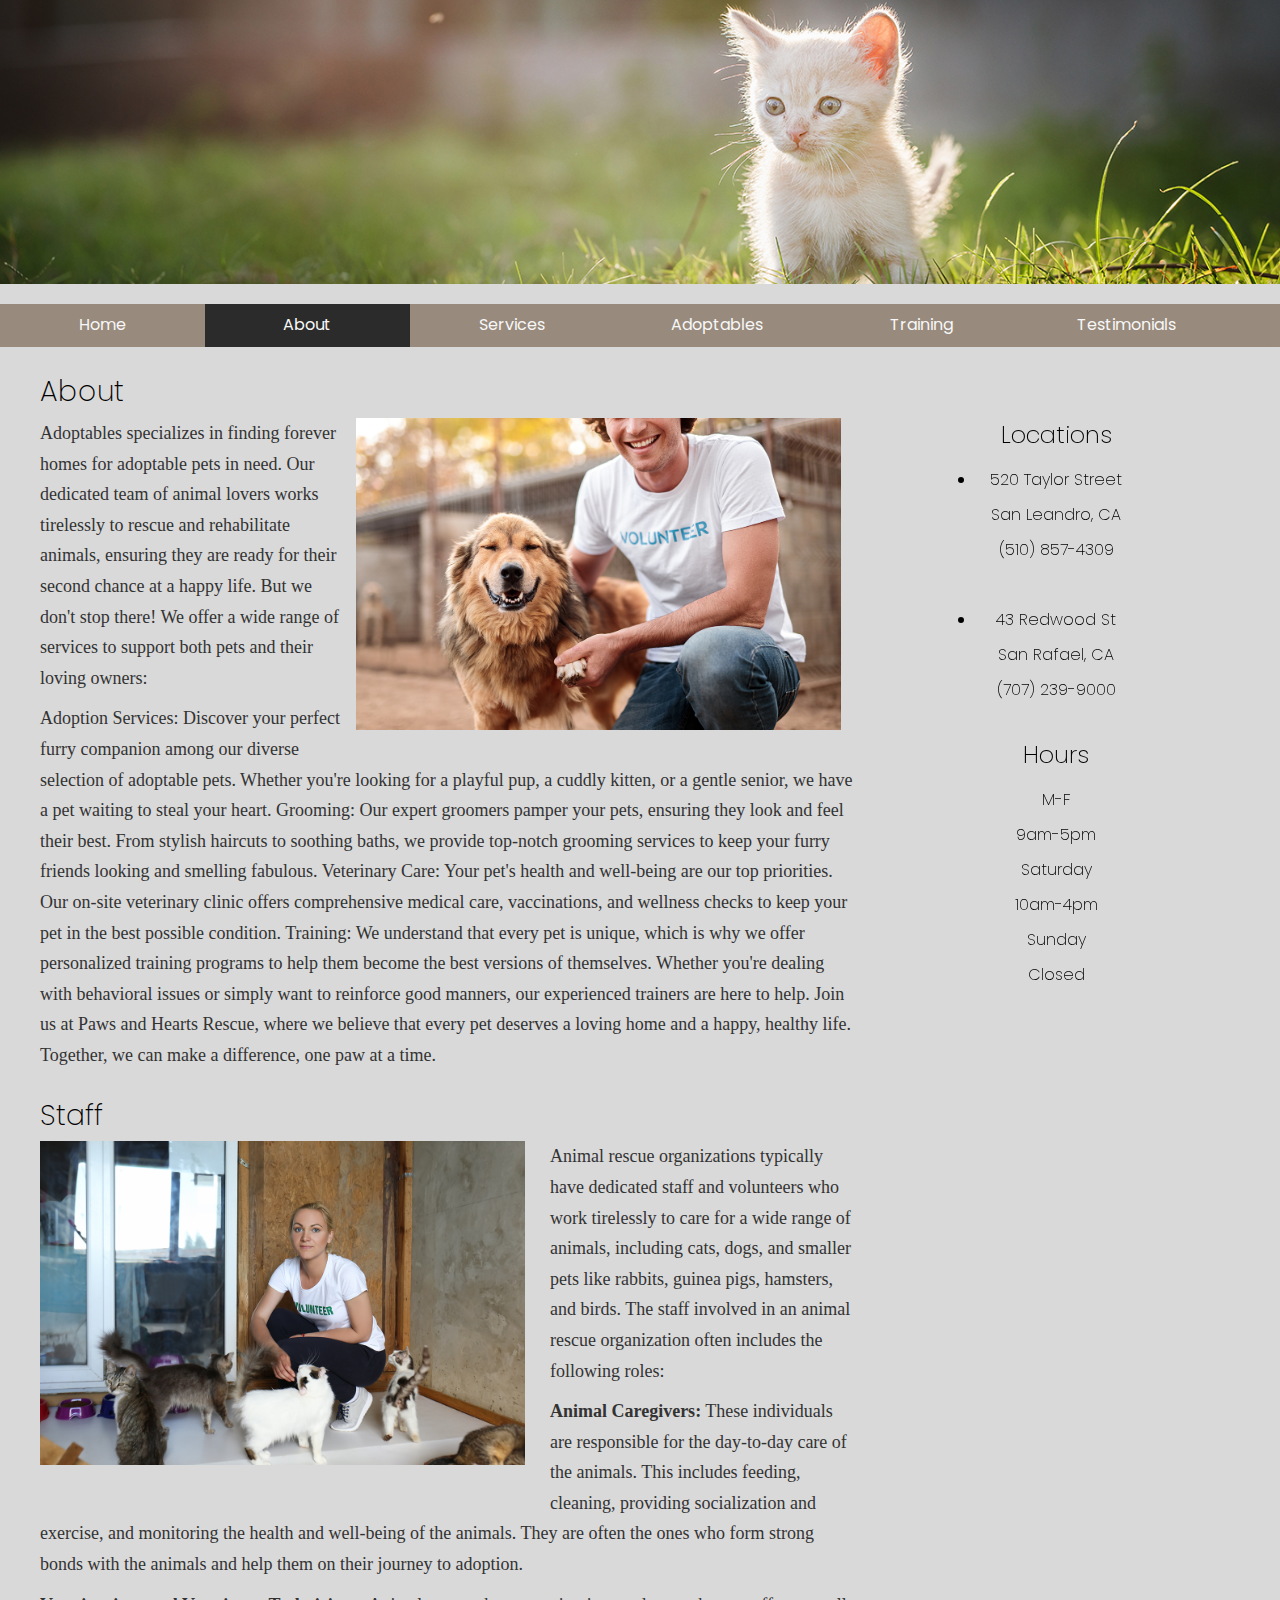
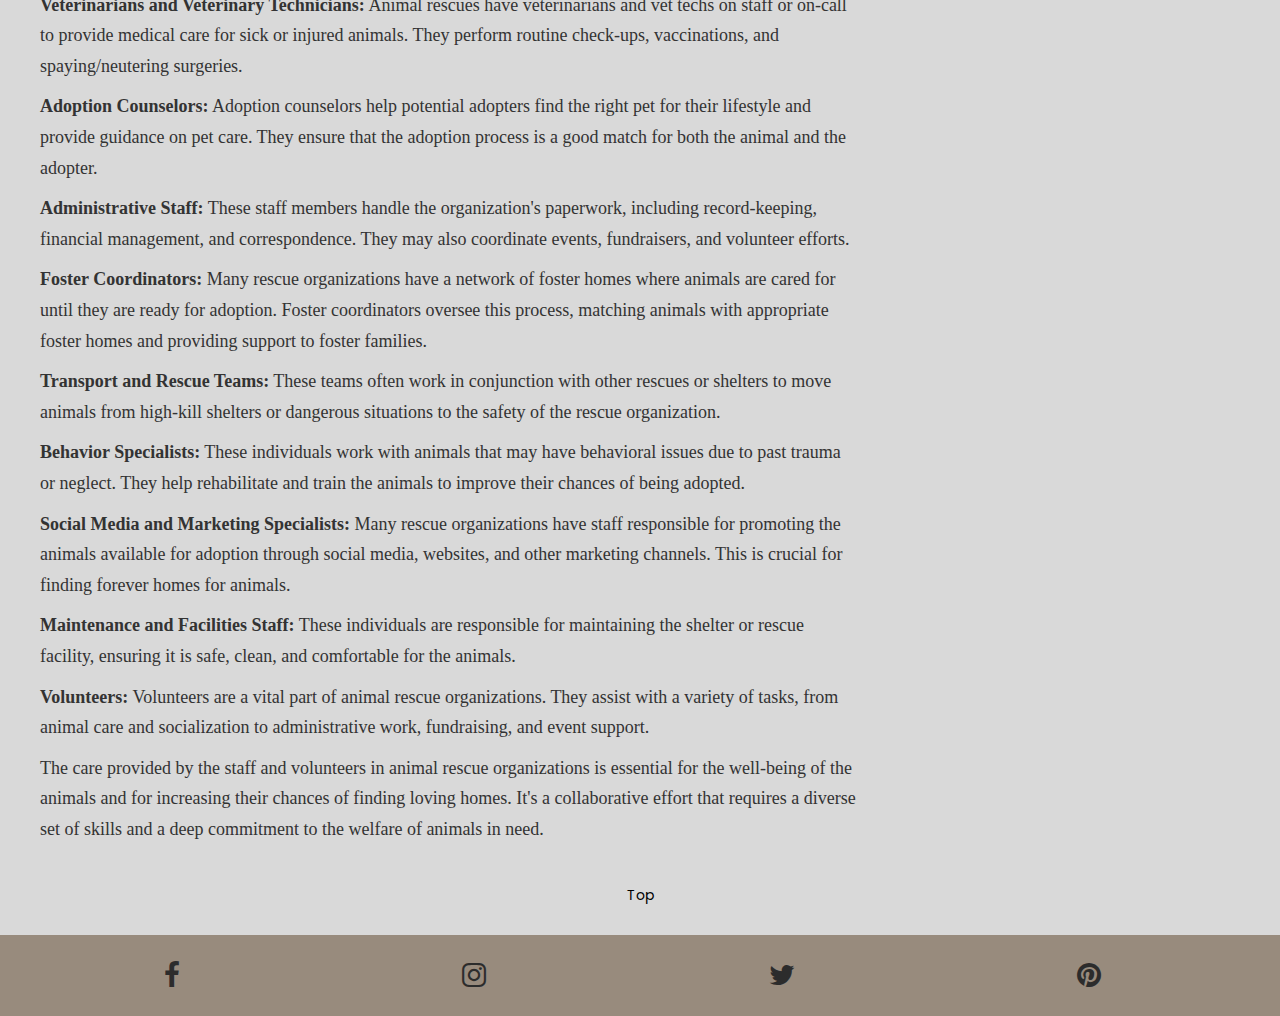
==== page-2.html @ 971a8fc0 "latest updates 10/24" ====
<!DOCTYPE html>
<html lang="en">
<head>
  <meta charset="UTF-8">
  <meta name="viewport" content="width=device-width, initial-scale=1.0">
  <link rel="stylesheet" href="https://cdnjs.cloudflare.com/ajax/libs/font-awesome/4.7.0/css/font-awesome.min.css" />
  <link rel="stylesheet" href="https://maxcdn.bootstrapcdn.com/bootstrap/3.4.1/css/bootstrap.min.css" />
  <link rel="stylesheet" type="text/css" href="./assets/stylesheets/styles.css" />
  <title>About</title>

  <header>
    <!-- <h1>Adoptables</h1>
    <img class="hero-image" src="assets/images/AdobeStock_359118399.jpg" /> -->
    <div class="logo">
      <img src="assets/images/AdobeStock_359118399.jpg" alt="Adoptables" style="width:100%;">
      <img src=""
    </div>
    <!-- TODO: go assets/stylesheets/styles.css, look for the logo class and change the image -->
    <a class="logo" href="index.html"></a>
  </header>

  <style>
    img.size01 {
      max-width: 300px;
      padding-bottom: 10px;
    }

    img.size02 {
      max-width: 400px;
      padding-bottom: 15px;
    }

    img.size03 {
      max-width: 500px;
      padding-bottom: 20px;
    }

    .padding-right {
      padding-right: 15px;
    }

    .padding-left {
      padding-left: 15px;
    }

    .float-left {
      float: left;
    }

    .float-right {
      float: right;
    }

    #About {
      color: black;
    }
  </style>
</head>

<body>
  <header>
    <a class="logo" href="index.html"></a>
    <nav>
      <div class="horizontal-nav">
        <a href="index.html">Home</a>
        <a class="active-menu-item" href="#">About</a>
        <a href="page-3.html">Services</a>
        <a href="page-4.html">Adoptables</a>
        <a href="page-5.html">Training</a>
        <a href="page-6.html">Testimonials</a>
      </div>
      <div class="dropdown">
        <button class="dropbtn"><span class="fa fa-bars fa-x"></span></button>
        <div class="dropdown-content">
          <a href="index.html">Home</a>
          <a class="active-menu-item" href="#">About</a>
          <a href="page-3.html">Services</a>
          <a href="page-4.html">Adoptables</a>
          <a href="page-5.html">Training</a>
          <a href="page-6.html">Testimonials</a>
        </div>
      </div>
    </nav>
  </header>
  <article style="width: 70%; float: left;">
    <!-- TODO: add main content here -->
    <div>
      <h2 id="About">About</h2>
      <p>
        <img class="size03 float-right padding-right" src="assets/images/AboutPic1.jpg"
          alt="Intro to Adoptables" style="margin-left: 10px; margin-bottom: 10px;"/>
        
Adoptables specializes in finding forever homes for adoptable pets in need. Our dedicated team of animal lovers works tirelessly to rescue and rehabilitate animals, ensuring they are ready for their second chance at a happy life.
But we don't stop there! We offer a wide range of services to support both pets and their loving owners:
      </p>
      <p>
        Adoption Services: Discover your perfect furry companion among our diverse selection of adoptable pets. Whether you're looking for a playful pup, a cuddly kitten, or a gentle senior, we have a pet waiting to steal your heart.
Grooming: Our expert groomers pamper your pets, ensuring they look and feel their best. From stylish haircuts to soothing baths, we provide top-notch grooming services to keep your furry friends looking and smelling fabulous.
Veterinary Care: Your pet's health and well-being are our top priorities. Our on-site veterinary clinic offers comprehensive medical care, vaccinations, and wellness checks to keep your pet in the best possible condition.
 Training: We understand that every pet is unique, which is why we offer personalized training programs to help them become the best versions of themselves. Whether you're dealing with behavioral issues or simply want to reinforce good manners, our experienced trainers are here to help.
Join us at Paws and Hearts Rescue, where we believe that every pet deserves a loving home and a happy, healthy life. Together, we can make a difference, one paw at a time. 
        
      <h2 id="Our Staff">Staff</h2>
      <p>
        <img class="size03 float-left padding-right" src="assets/images/AboutPic2.jpeg"
          alt="Staff" style="margin-right: 10px; margin-bottom: 10px;">
        Animal rescue organizations typically have dedicated staff and volunteers who work tirelessly to care for a wide range of animals, including cats, dogs, and smaller pets like rabbits, guinea pigs, hamsters, and birds. The staff involved in an animal rescue organization often includes the following roles:
      </p>
      <p>
        <strong>Animal Caregivers:</strong> These individuals are responsible for the day-to-day care of the animals. This includes feeding, cleaning, providing socialization and exercise, and monitoring the health and well-being of the animals. They are often the ones who form strong bonds with the animals and help them on their journey to adoption.
<p><strong>Veterinarians and Veterinary Technicians:</strong> Animal rescues have veterinarians and vet techs on staff or on-call to provide medical care for sick or injured animals. They perform routine check-ups, vaccinations, and spaying/neutering surgeries.</p>
<p><strong>Adoption Counselors:</strong> Adoption counselors help potential adopters find the right pet for their lifestyle and provide guidance on pet care. They ensure that the adoption process is a good match for both the animal and the adopter.</p>
<p><strong>Administrative Staff:</strong> These staff members handle the organization's paperwork, including record-keeping, financial management, and correspondence. They may also coordinate events, fundraisers, and volunteer efforts.</p>
<p><strong>Foster Coordinators:</strong> Many rescue organizations have a network of foster homes where animals are cared for until they are ready for adoption. Foster coordinators oversee this process, matching animals with appropriate foster homes and providing support to foster families.</p>
<p><strong>Transport and Rescue Teams:</strong> These teams often work in conjunction with other rescues or shelters to move animals from high-kill shelters or dangerous situations to the safety of the rescue organization.</p>
<p><strong>Behavior Specialists:</strong> These individuals work with animals that may have behavioral issues due to past trauma or neglect. They help rehabilitate and train the animals to improve their chances of being adopted.</p>
<p><strong>Social Media and Marketing Specialists:</strong> Many rescue organizations have staff responsible for promoting the animals available for adoption through social media, websites, and other marketing channels. This is crucial for finding forever homes for animals.
<p><strong>Maintenance and Facilities Staff:</strong> These individuals are responsible for maintaining the shelter or rescue facility, ensuring it is safe, clean, and comfortable for the animals.</p>
<p><strong>Volunteers:</strong> Volunteers are a vital part of animal rescue organizations. They assist with a variety of tasks, from animal care and socialization to administrative work, fundraising, and event support.</p>
<p>The care provided by the staff and volunteers in animal rescue organizations is essential for the well-being of the animals and for increasing their chances of finding loving homes. It's a collaborative effort that requires a diverse set of skills and a deep commitment to the welfare of animals in need.</p>

    </div>
  </article>
  <section style="width: 30%; float: left; padding: 40px; position: sticky; top: 0px; width: 320px;
  height: 105px; flex-shrink: 0; color: #000; text-align: center; font-size: 18px; font-style: normal;font-weight: 300; line-height: 35px; /* 194.444% */">
    
    <!-- TODO: add sidebar content here -->
    
    <h2 style="color: #000; text-align: center; font-size: 24px; font-style: normal; font-weight: 275; line-height: 35px; /* 145.833% */">Locations</h2>
    <ul>
    
        <li><span>520 Taylor Street <br/>
        San Leandro, CA <br/>
      (510) 857-4309</span></li><br/>
  
      
    
       <li><span>43 Redwood St <br/>
          San Rafael, CA <br/>
          (707) 239-9000</span></li>
    </ul>

    <h2 style="color: #000; text-align: center; font-size: 24px; font-style: normal; font-weight: 275; line-height: 35px; /* 145.833% */">Hours</h2>
  
     
        <p style="font-family: 'Font Family 3'; font-size: 16px; line-height: 35px;">M-F <br/>
        9am-5pm <br/>
        Saturday <br/>
        10am-4pm <br/>
        Sunday<br/>
        Closed</p>


  </section>
  <div class="to-top"><a href="#">Top</a></div>
  <footer style="width: 100%;">
    <!-- add other footer stuff here -->
    <div class="social-icon">
      <!-- Facebook -->
      <a href="" target="_blank" class="fa fa-facebook-f fa-lg fa-2x padding-right"></a>
      <!--Instagram-->
      <a href="" target="_blank" class="fa fa-instagram fa-lg fa-2x padding-right"></a>
      <!-- Twitter -->
      <a href="" target="_blank" class="fa fa-twitter fa-lg fa-2x padding-right"></a>
      <!-- Pinterest -->
      <a href="" target="_blank" class="fa fa-pinterest fa-lg fa-2x padding-right"></a>
    </div>
  </footer>
</body>

</html>
---- assets/stylesheets/styles.css ----
* {
  /* Defines how the width and height of an element are calculated: should they include padding and borders, or not. */
  /* box-sizing: border-box; Width and height apply to all parts of the element: content, padding and borders */
  /* box-sizing: content-box; Width and height only apply to the content of the element */
  box-sizing: border-box;
}
@font-face {
  font-family: "Font Family 1";
  src: url("../fonts/Qwigley/Qwigley-Regular.ttf") format("truetype");
}

@font-face {
  font-family: "Font Family 2";
  src: url("../fonts/Poppins/Poppins-Regular.ttf") format("truetype");
}

@font-face {
  font-family: "Font Family 3";
  src: url("../fonts/Poppins/Poppins-ExtraLight.ttf") format("truetype")
}

@font-face {
  font-family: "Font Family 4";
  src: url("assets/fonts/Poly/Poly-Regular.ttf") format("truetype")
}

body {
  margin: 0;
  padding: 0;
  font-family: "Font Family 2";
  background: #D9D9D9;
}

.horizontal-nav {
  background-color: #887766;
  opacity: 80%;
  overflow: auto;
  font-size: 16px;
  width: 100%;
}

.horizontal-nav a {
  display: inline-block;
  width: 16%;
  color: #ffffff;
  padding:10px;
  text-decoration: none;
  text-align: center;
  float: left;
}

.horizontal-nav a:hover {
  transition: all 0.5s ease;
  cursor: grab;
  background-color: #625140;
}

header a.logo {
  transition: all 0.5s ease;
  position: absolute;
  display: block;
  width: 70px;
  height: 70px;
  /* change dish-01.png to your loge image */
  background: url(../images/dish-01.png) no-repeat 0 0;
  background-size: contain;
  top: 10px;
  left: 20px;
  z-index: 100;
}

header a.logo:hover {
  transition: all 0.5s ease;
  opacity: 0.8;
}

/********** BEG for dropdown menu in small screen **********/
.dropdown {
  transition: all 0.5s ease;
  position: absolute;
  display: none;
  top: 0; /* top right bottom left work with position:absolute, set an absolute position where to put the dropdown menu */
  right: 0px;
  z-index: 100;
}

.dropbtn {
  background-color: rgba(0, 102, 102, 0);
  color: #ffffff;
  padding: 16px;
  font-size: 16px;
  border: none;
  cursor: pointer;
  line-height: normal; /* do this override/cascade the line-height set in carousel plugin */
}

.dropdown-content {
  transition: all 0.5s ease;
  display: none; /* set display to none, so dropdown menu won't show till hover dropdown */
  position: absolute;
  right: 0;
  background-color: #887766;
  /*min-width: 280px;
  box-shadow: 0px 8px 16px 0px rgba(0, 0, 0, 0.2);
  z-index: 1;*/
}

.dropdown-content a {
  transition: all 0.5s ease;
  color: #ffffff;
  padding: 12px 16px;
  text-decoration: none;
  display: block;
  text-align: center;
  line-height: normal; /* do this override/cascade the line-height set in carousel plugin */
}

.dropdown-content a:hover {
  transition: all 0.5s ease;
  background-color: black;
}

.dropdown:hover .dropdown-content {
  transition: all 0.5s ease;
  display: block;
}

.dropdown:hover {
  transition: all 0.5s ease;
  background-color: #887766;
}

.active-menu-item {
  background-color: black;
}

/* logo holding the image and the text */
.logo {
  position: relative;
  text-align: center;
  color: white;
  font-family: "Font Family 1";
  padding-bottom: 0;
}

/* Bottom left text */
.bottom-left {
  position: absolute;
  bottom: 8px;
  left: 16px;
 font-size: 150px;
  padding-bottom: 10px;
}


/* style page banner */
header.page-2 {
 
}

header.page-3 {
}

header.page-4 {
}

header.page-5 {

}

header.page-6 {

}

/* BEG styling headings */
h1 {
  margin: 0px 0px 1em 0px;
  color: white;
  font-size: 1.7em;
  font-weight: regular;
  font-family: "Font Family 1";
}

h2 {
  margin: 30px 0px 10px 0px;
  color: black;
  font-size: 2em;
  font-weight: normal;
  letter-spacing: normal;
  font-family: "Font Family 3";
}

h3 {
  width: 320px;
  height: 105px;
  flex-shrink: 0;
  color: #000;
  text-align: center;
  font-family: Poppins;
  font-size: 18px;
  font-style: normal;
  font-weight: 300;
  line-height: 35px; /* 194.444% */
}

h4 {
  margin: 0px 0px 0px 0px;
  color: black;
  font-size: 18px;
  font-weight: normal;
  letter-spacing: normal;
  font-family: "Font Family 4";
}

/* END styling headings */

a {
  color: black;
  text-decoration: none;
}

p {
  font-family: "font family 4";
  line-height: 170%;
  font-size: 18px;
}

li {
  font-family: "Font Family 3";
  font-size: 16px;
}

li span {
  position: relative;
  left: -20px;
}

ul {
  font-family: "Font Family 3";
  font-size: 16px;
}

strong {
  font-weight: bolder;
}

.to-top {
  width: 100%;
  padding: 30px;
  display: flex;
  justify-content: center;
}


article > div {
/* padding: top right bottom left */
padding: 0px 40px 0px 40px;
}

footer > div.social-icon {
  padding: 30px;
  display: flex;
  justify-content: space-around;
  background-color: #887766;
  opacity: 80%;
}


@media screen and (max-width: 750px) {
  header.page-2 {
    background: #eee url(../images/food-02.jpg) no-repeat center; 
    background-size: cover;
    height: 270px;
  }

  header a.logo {
    height: 40px;
  }

  .horizontal-nav {
    padding: 0 0 0 60px;
  }

  .horizontal-nav a {
    margin: 10px 0px;
  }

  article {
    width: 100%;
    float: none;
    margin-bottom: 40px;
  }
  article > div {
    margin: 0px 40px;
    /* padding: top right bottom left */
    padding: 0px 0px 30px 0px;
    border-right: none;
    border-bottom: 1px solid #555;
  }
}

/********** BEG for dropdown menu in small screen **********/
@media screen and (max-width: 500px) {
  .horizontal-nav {
    transition: all 0.5s ease;
    display: none;
  }

  .dropdown {
    background-color: rgba(0, 0, 0, 0.6);
    display: block; 
  }

  .dropdown-content {
    min-width: 500px;
  }

  header a.logo {
    position: absolute;
    top: 5px;
    left: 10px;
  }

  header.page-2 {
    transition: all 0.5s ease;
    height: 100px;
  }

  header.page-3 {
    /* add you own header here */
  }

  header.page-4 {
    /* add you own header here */
  }

  header.page-5 {
    /* add you own header here */
  }
  
  header.page-6 {
    /* add you own header here */
  }
}
/********** END for dropdown menu in small screen **********/
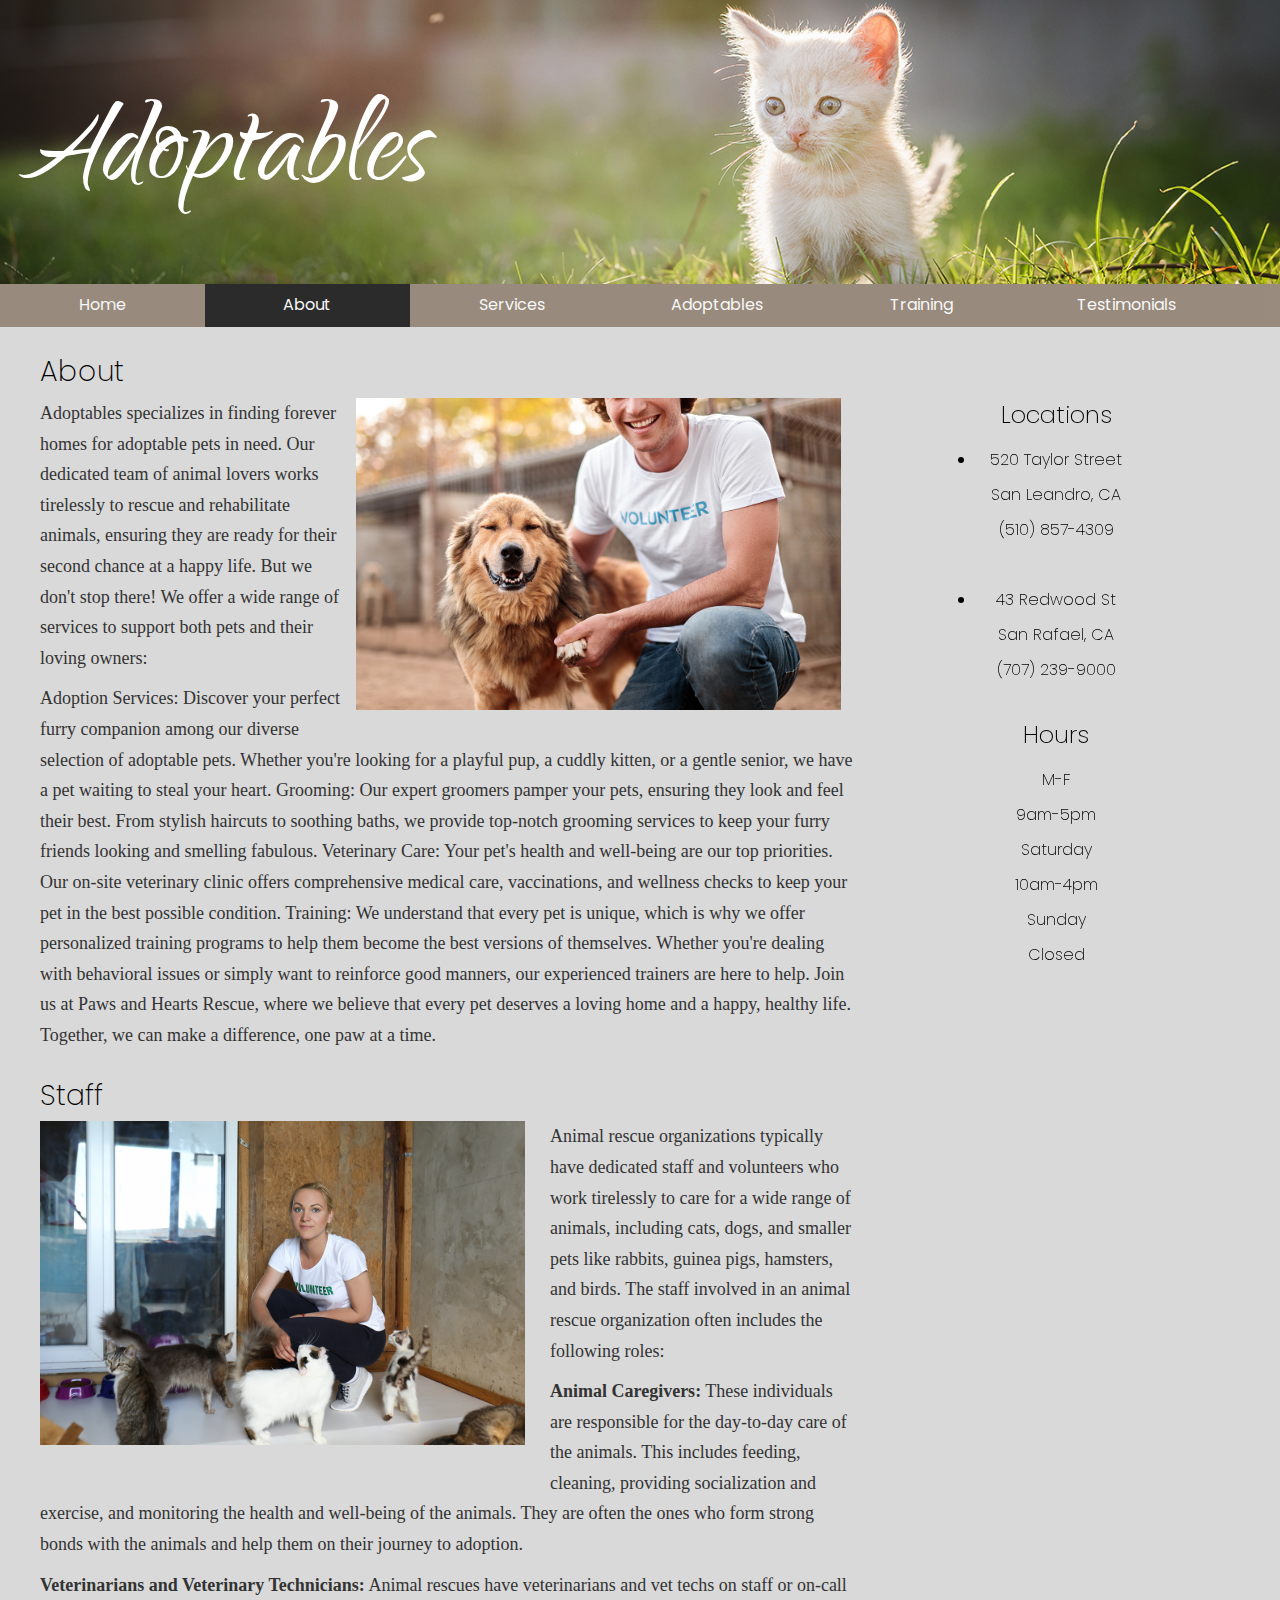
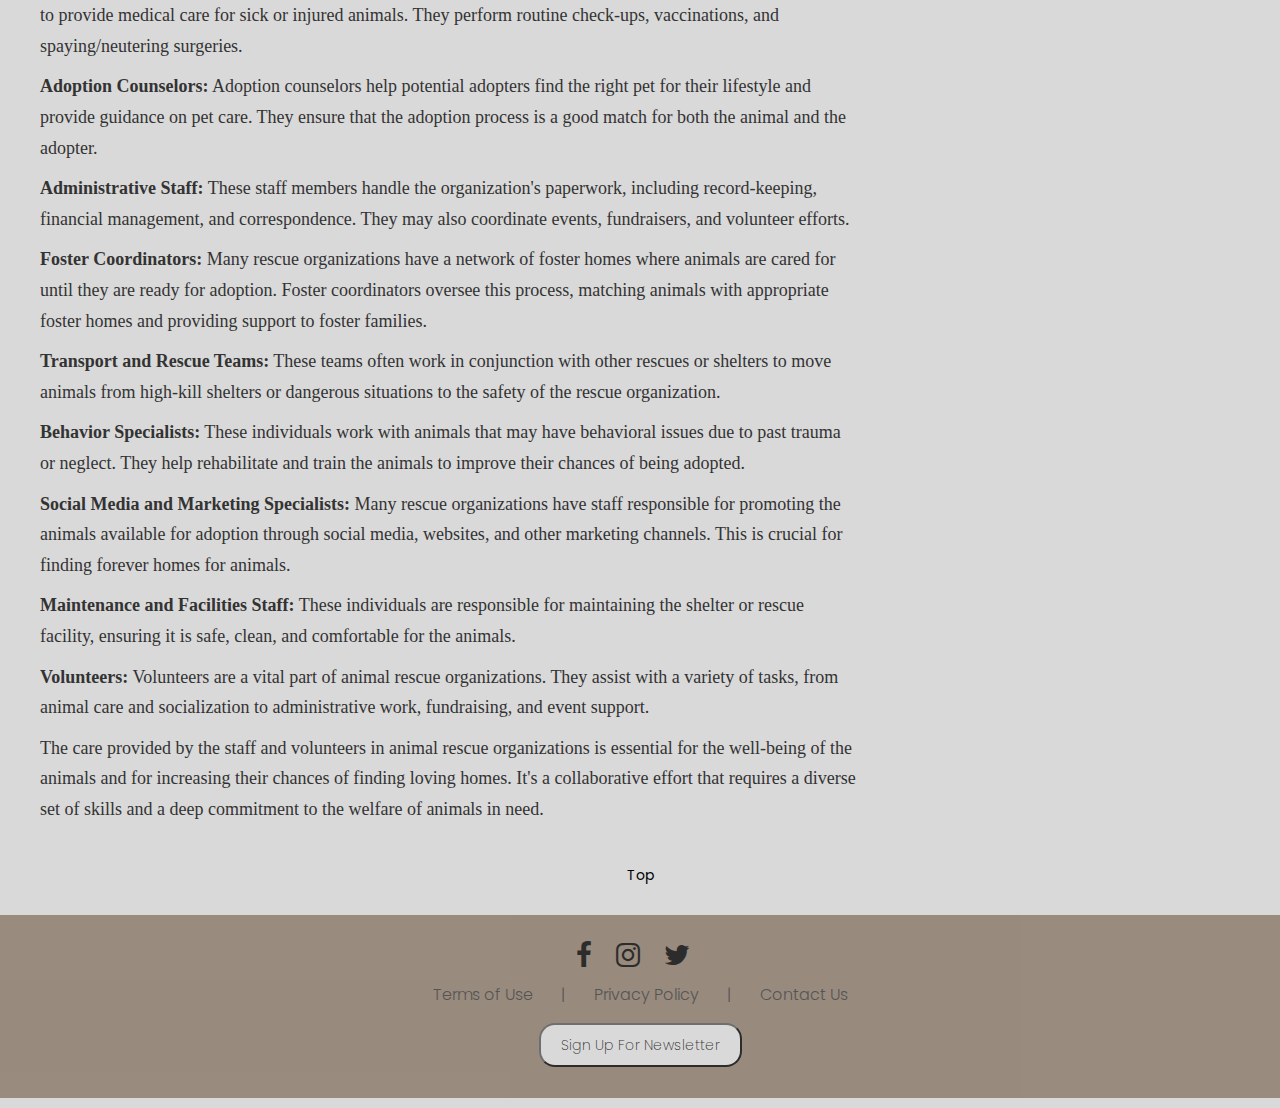
==== commit abe54495: "Latest Updates 10/27" ====
--- a/page-2.html
+++ b/page-2.html
@@ -13,7 +13,7 @@
     <img class="hero-image" src="assets/images/AdobeStock_359118399.jpg" /> -->
     <div class="logo">
       <img src="assets/images/AdobeStock_359118399.jpg" alt="Adoptables" style="width:100%;">
-      <img src=""
+      <div class="bottom-left">Adoptables</div>
     </div>
     <!-- TODO: go assets/stylesheets/styles.css, look for the logo class and change the image -->
     <a class="logo" href="index.html"></a>
@@ -153,17 +153,23 @@
 
   </section>
   <div class="to-top"><a href="#">Top</a></div>
-  <footer style="width: 100%;">
-    <!-- add other footer stuff here -->
+  <footer> 
+    <div class="social-icon" style="padding-top: 30px; padding-bottom: 15px;">
+      <!-- Facebook -->
+      <a href="/index.html" target="_blank" class="fa fa-facebook-f fa-lg fa-2x padding-right" style="padding-right: 20px;"></a>
+      <!--Instagram-->
+      <a href="/index.html" target="_blank" class="fa fa-instagram fa-lg fa-2x padding-right" style="padding-right: 20px;"></a>
+      <!-- Twitter -->
+      <a href="index.html" target="_blank" class="fa fa-twitter fa-lg fa-2x padding-right"></a>
+      </div>
+
+      <div class="social-icon">
+      <p style="font-size: 16px; font-family: 'Font Family 5';">Terms of Use &nbsp; &nbsp; &nbsp; | &nbsp; &nbsp; &nbsp; Privacy Policy &nbsp; &nbsp; &nbsp; | &nbsp; &nbsp; &nbsp; Contact Us</p>
+      <button class="button">Sign Up For Newsletter</button>
+    </div>
+
     <div class="social-icon">
-      <!-- Facebook -->
-      <a href="" target="_blank" class="fa fa-facebook-f fa-lg fa-2x padding-right"></a>
-      <!--Instagram-->
-      <a href="" target="_blank" class="fa fa-instagram fa-lg fa-2x padding-right"></a>
-      <!-- Twitter -->
-      <a href="" target="_blank" class="fa fa-twitter fa-lg fa-2x padding-right"></a>
-      <!-- Pinterest -->
-      <a href="" target="_blank" class="fa fa-pinterest fa-lg fa-2x padding-right"></a>
+      <p style="font-size: 16px; font-family: 'Font Family 5';"> &nbsp; </p>
     </div>
   </footer>
 </body>
--- a/assets/stylesheets/styles.css
+++ b/assets/stylesheets/styles.css
@@ -22,6 +22,11 @@
 @font-face {
   font-family: "Font Family 4";
   src: url("assets/fonts/Poly/Poly-Regular.ttf") format("truetype")
+}
+
+@font-face {
+  font-family: "Font Family 5";
+  src: url("../fonts/Poppins/Poppins-Light.ttf") format("truetype");
 }
 
 body {
@@ -134,6 +139,20 @@
   background-color: black;
 }
 
+.button {
+  background-color: #D9D9D9;
+  color: black;
+  padding: 10px 20px;
+  text-align: center;
+  text-decoration: none;
+  display: inline-block;
+  margin: 4px 2px;
+  cursor: pointer;
+  border-radius: 16px;
+  font-family: "Font Family 3";
+  
+}
+
 /* logo holding the image and the text */
 .logo {
   position: relative;
@@ -212,6 +231,19 @@
   font-family: "Font Family 4";
 }
 
+h5 {
+  width: 685px;
+  height: 50px;
+  flex-shrink: 0;
+  color: white;
+  text-align: center;
+  font-family: "Font Family 3";
+  font-size: 30px;
+  font-style: normal;
+  font-weight: 300;
+  line-height: 35px; /* 194.444% */
+}
+
 /* END styling headings */
 
 a {
@@ -258,13 +290,10 @@
 }
 
 footer > div.social-icon {
-  padding: 30px;
-  display: flex;
-  justify-content: space-around;
+  text-align: center;
   background-color: #887766;
   opacity: 80%;
 }
-
 
 @media screen and (max-width: 750px) {
   header.page-2 {
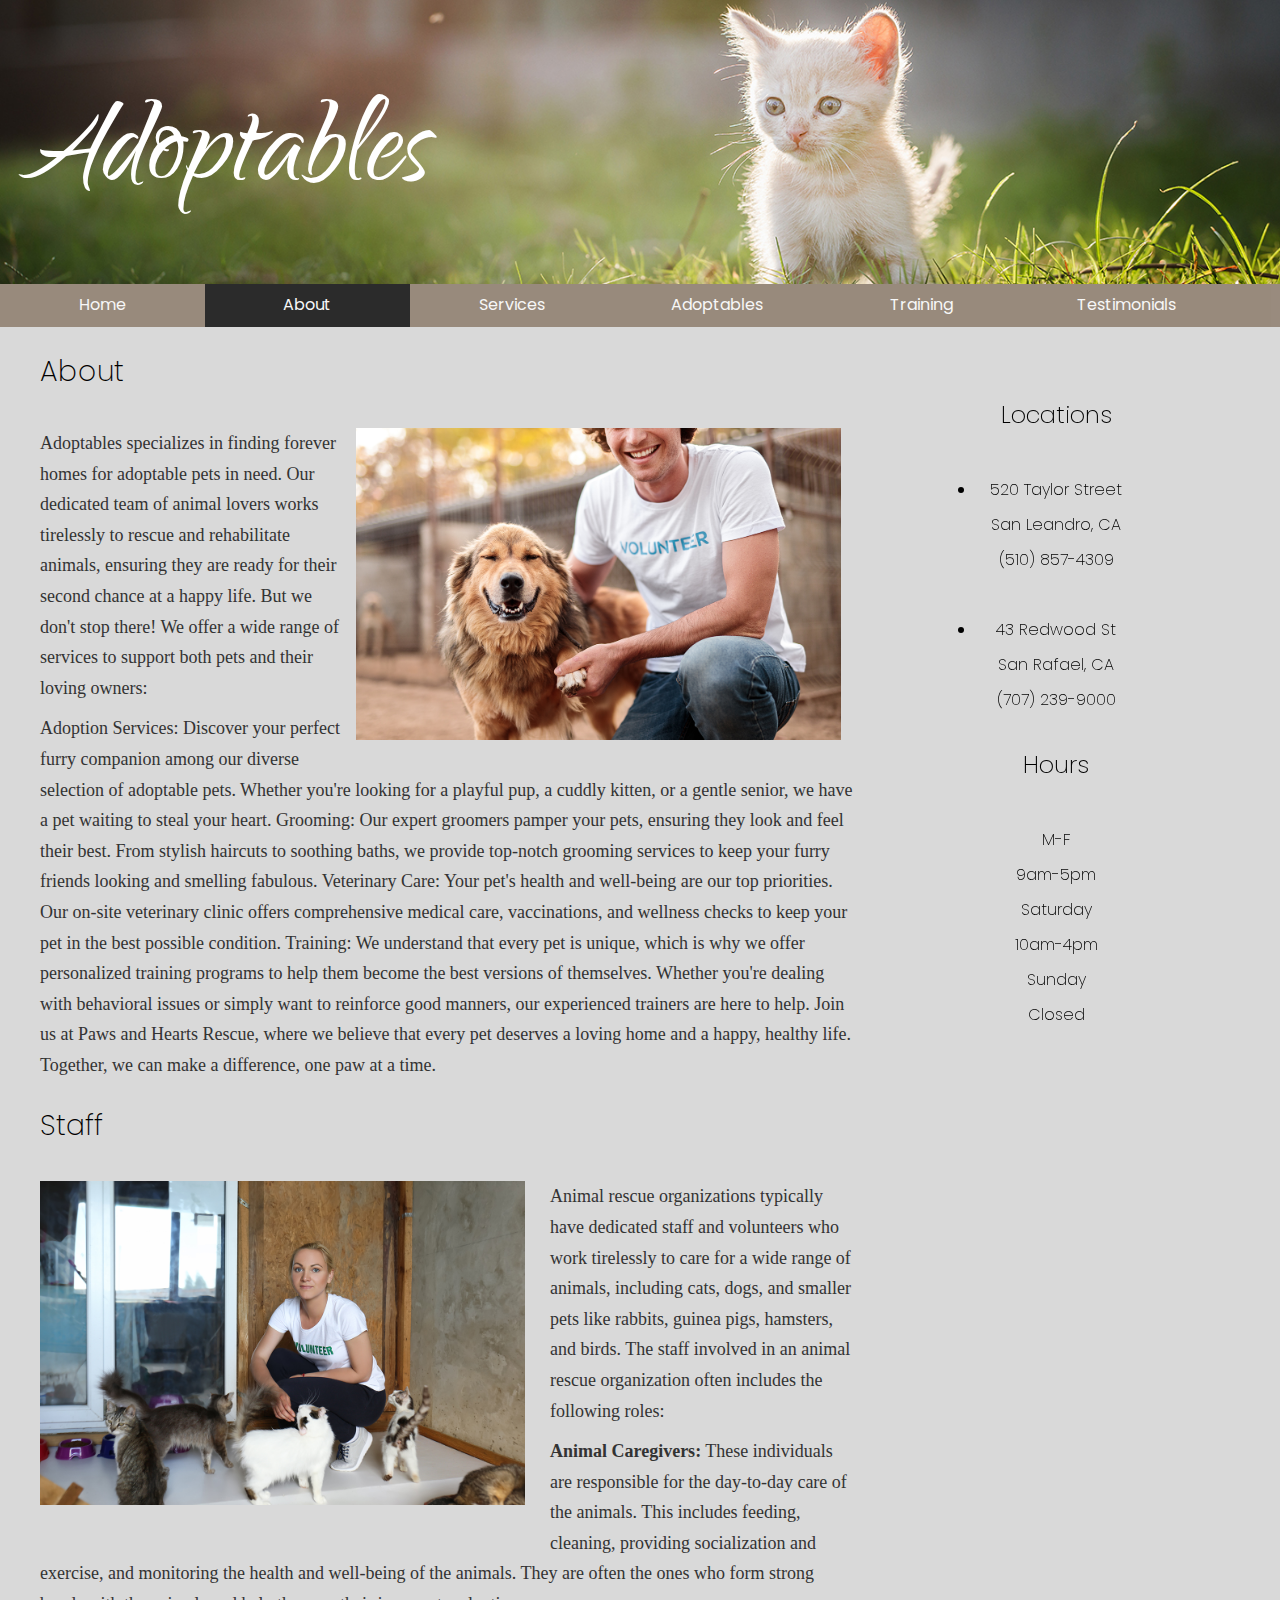
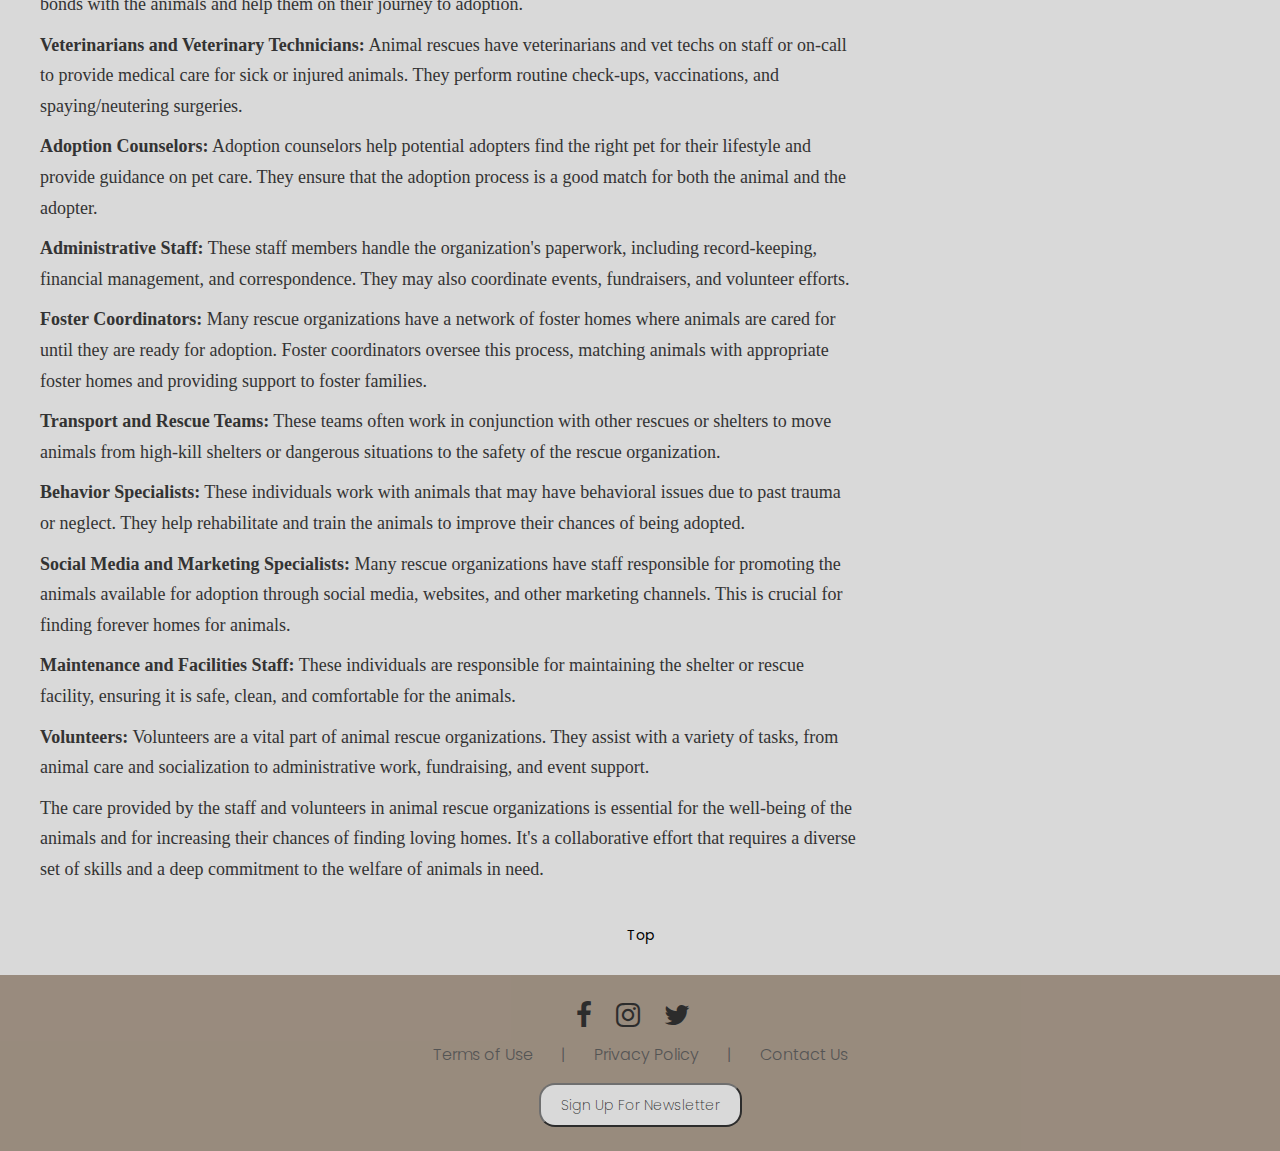
==== commit 17f575be: "Latest Updates 11/5" ====
--- a/page-2.html
+++ b/page-2.html
@@ -12,7 +12,7 @@
     <!-- <h1>Adoptables</h1>
     <img class="hero-image" src="assets/images/AdobeStock_359118399.jpg" /> -->
     <div class="logo">
-      <img src="assets/images/AdobeStock_359118399.jpg" alt="Adoptables" style="width:100%;">
+      <img src="assets/images/header.jpg" alt="Adoptables" style="width:100%;">
       <div class="bottom-left">Adoptables</div>
     </div>
     <!-- TODO: go assets/stylesheets/styles.css, look for the logo class and change the image -->
@@ -163,14 +163,11 @@
       <a href="index.html" target="_blank" class="fa fa-twitter fa-lg fa-2x padding-right"></a>
       </div>
 
-      <div class="social-icon">
+      <div class="social-icon" style="padding-bottom: 20px;">
       <p style="font-size: 16px; font-family: 'Font Family 5';">Terms of Use &nbsp; &nbsp; &nbsp; | &nbsp; &nbsp; &nbsp; Privacy Policy &nbsp; &nbsp; &nbsp; | &nbsp; &nbsp; &nbsp; Contact Us</p>
       <button class="button">Sign Up For Newsletter</button>
     </div>
 
-    <div class="social-icon">
-      <p style="font-size: 16px; font-family: 'Font Family 5';"> &nbsp; </p>
-    </div>
   </footer>
 </body>
 
--- a/assets/stylesheets/styles.css
+++ b/assets/stylesheets/styles.css
@@ -74,6 +74,7 @@
   z-index: 100;
 }
 
+
 header a.logo:hover {
   transition: all 0.5s ease;
   opacity: 0.8;
@@ -207,6 +208,7 @@
   font-weight: normal;
   letter-spacing: normal;
   font-family: "Font Family 3";
+  padding-bottom: 30px;
 }
 
 h3 {
@@ -232,8 +234,7 @@
 }
 
 h5 {
-  width: 685px;
-  height: 50px;
+ 
   flex-shrink: 0;
   color: white;
   text-align: center;
@@ -243,6 +244,15 @@
   font-weight: 300;
   line-height: 35px; /* 194.444% */
 }
+
+h6 {
+    margin: 30px 0px 10px 0px;
+    color: black;
+    font-size: 25px;
+    font-weight: lighter;
+    letter-spacing: normal;
+    font-family: "Font Family 3";
+  }
 
 /* END styling headings */
 
@@ -293,6 +303,7 @@
   text-align: center;
   background-color: #887766;
   opacity: 80%;
+  
 }
 
 @media screen and (max-width: 750px) {
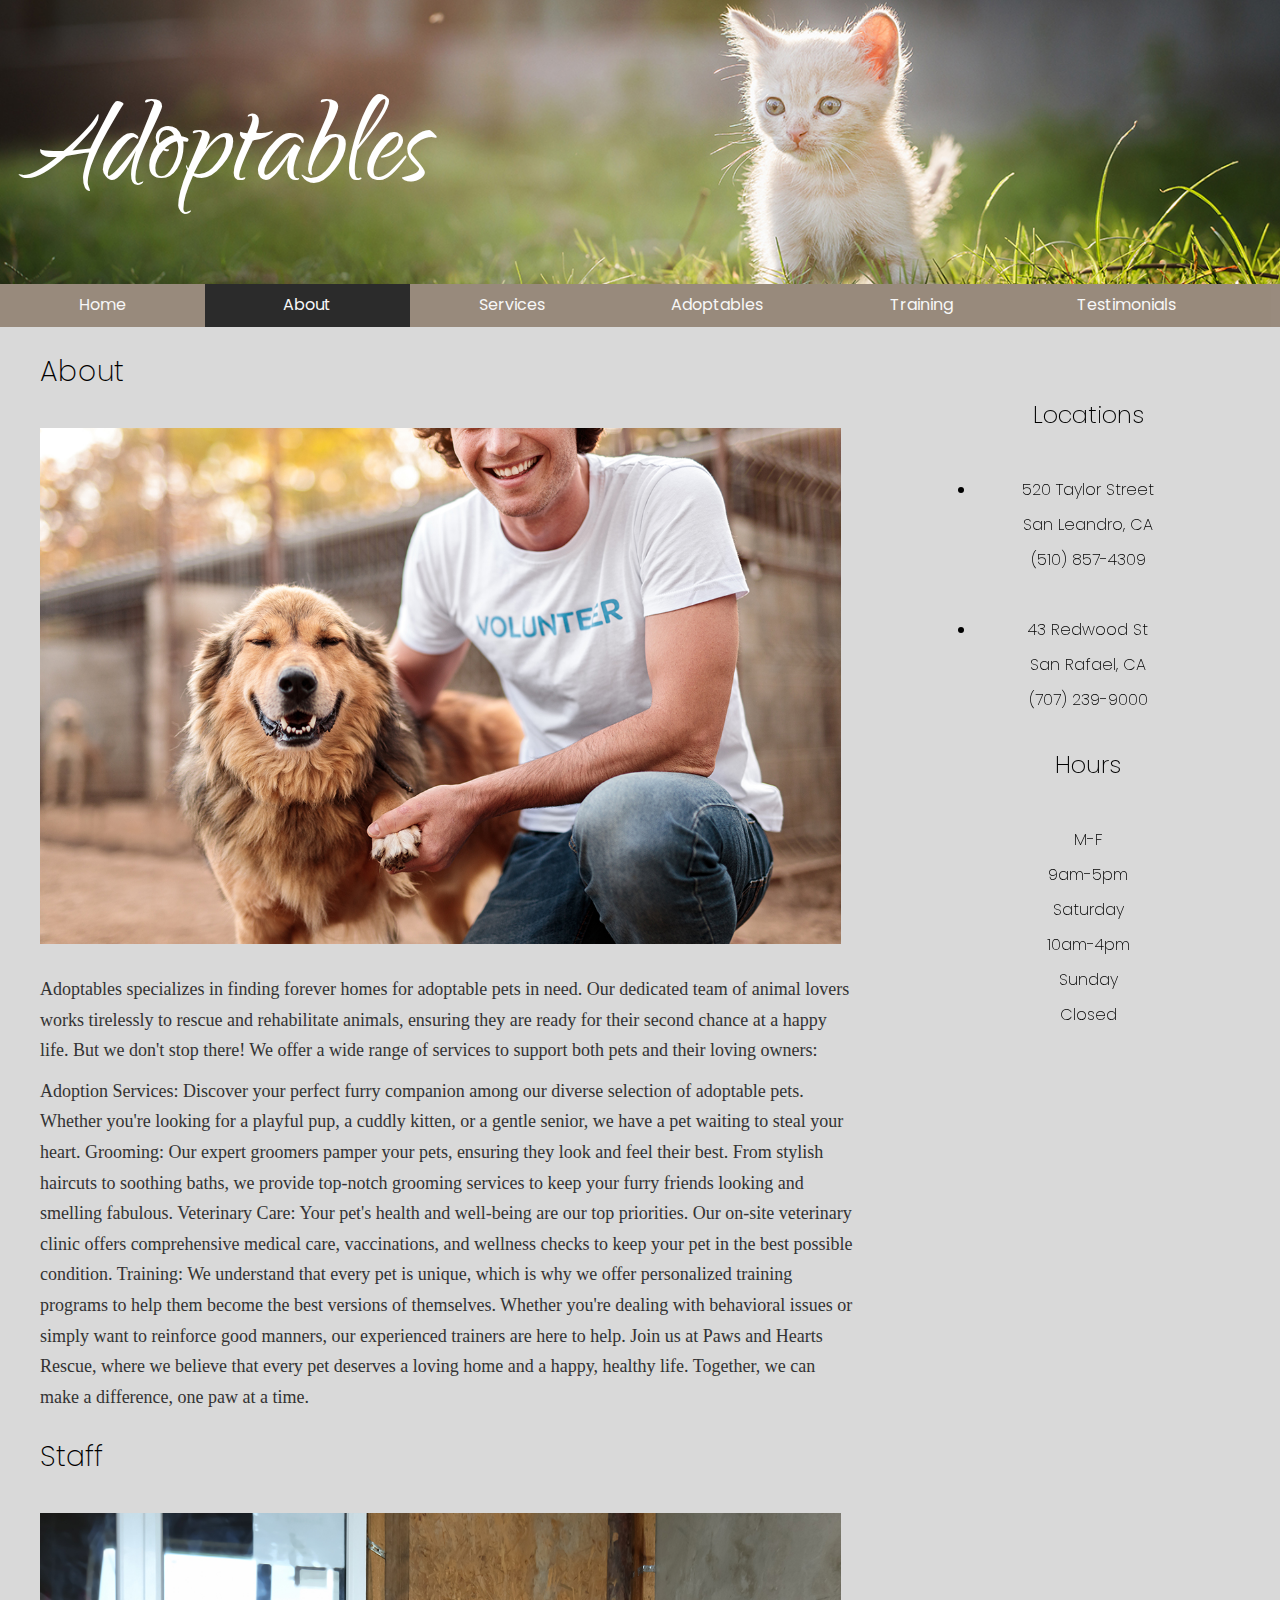
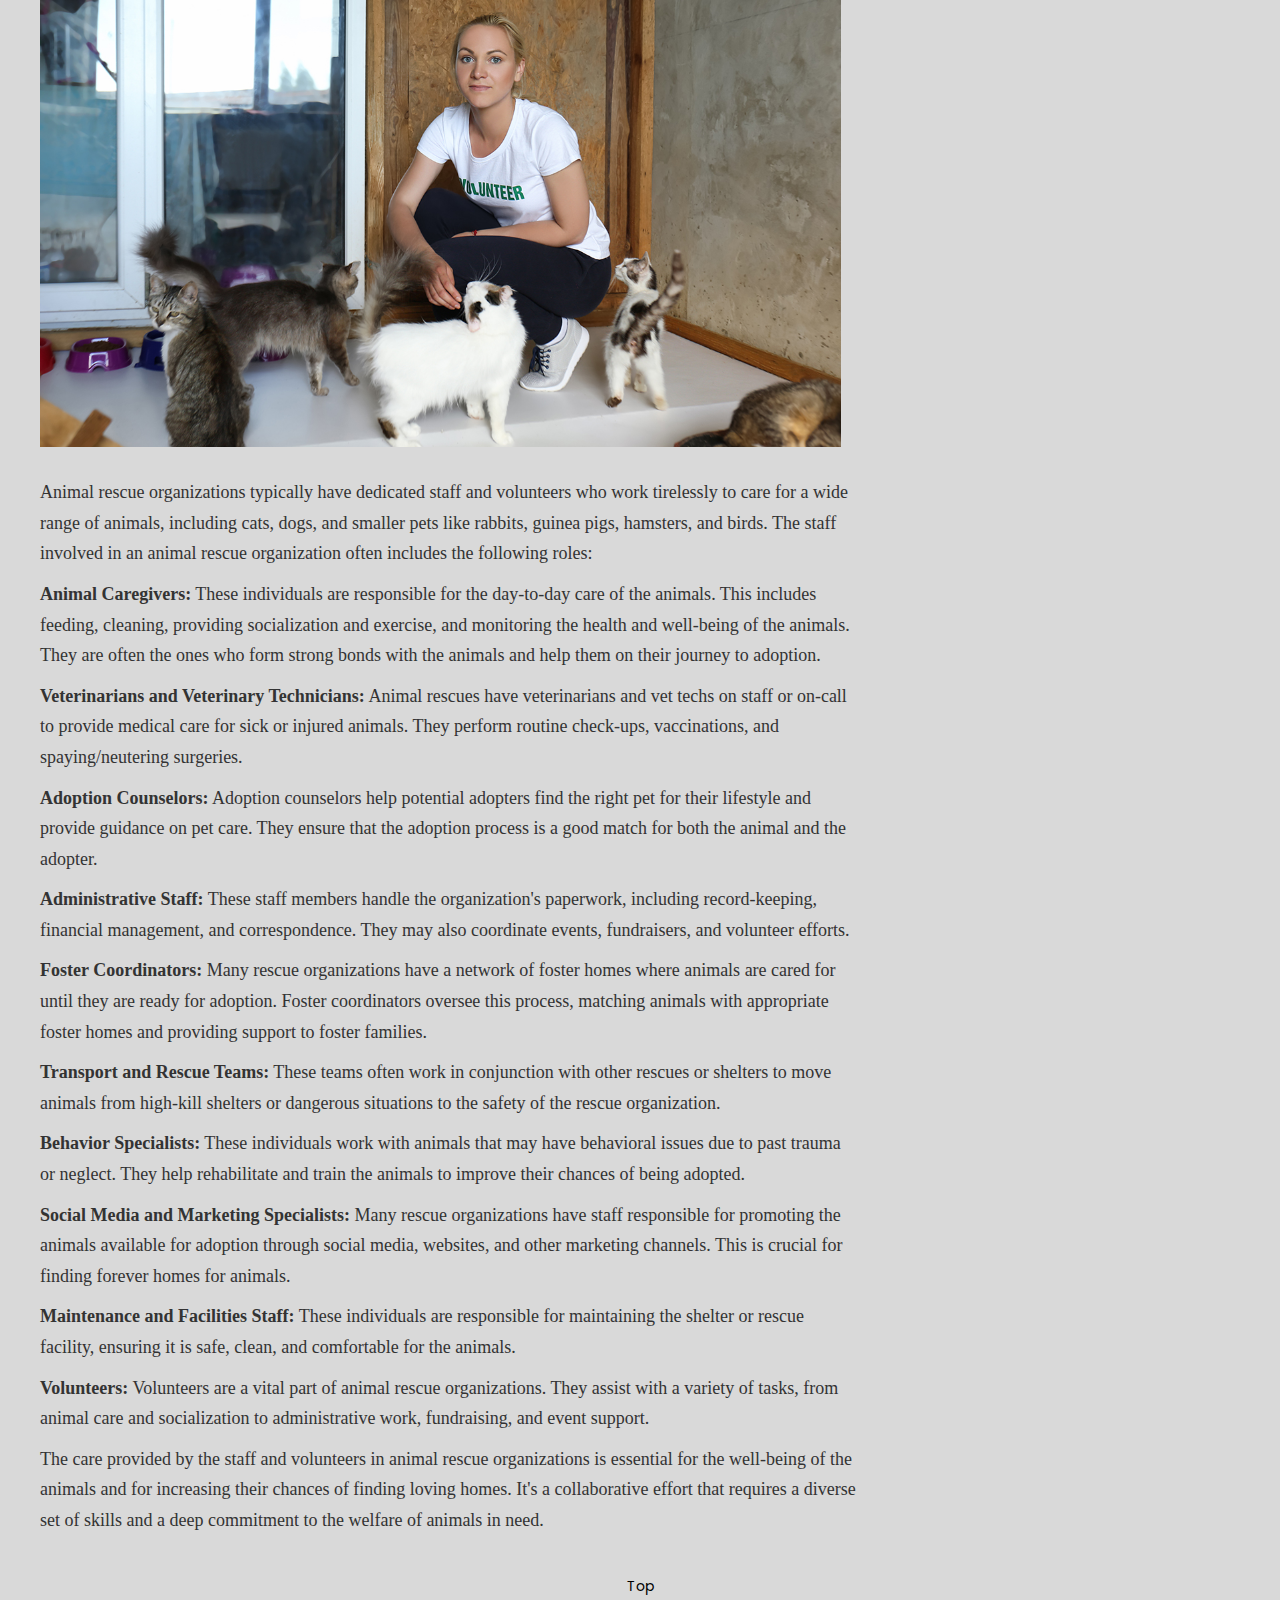
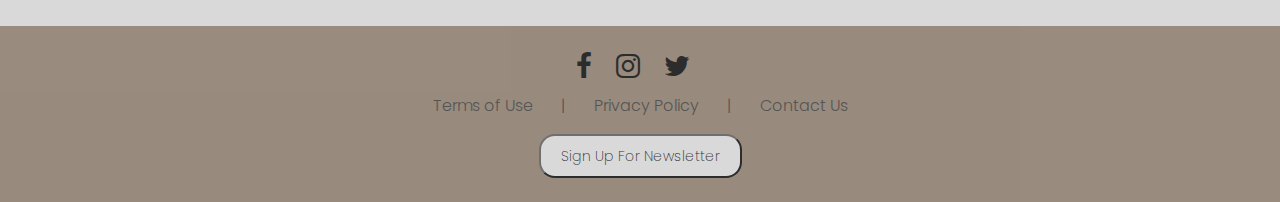
==== commit a5ebb142: "latest updates 11/12" ====
--- a/page-2.html
+++ b/page-2.html
@@ -54,6 +54,28 @@
     #About {
       color: black;
     }
+
+    section {
+      width: 30%;
+      float: left;
+      padding: 40px;
+      position: sticky;
+      top: 0px;
+      color: #000;
+      text-align: center;
+      font-size: 18px;
+      font-style: normal;
+      font-weight: 300;
+      line-height: 35px;
+    }
+
+    @media screen and (max-width: 500px) {
+      section {
+        width: 100%;
+        float: none;
+        position: relative;
+      }
+    }
   </style>
 </head>
 
@@ -85,10 +107,10 @@
   <article style="width: 70%; float: left;">
     <!-- TODO: add main content here -->
     <div>
-      <h2 id="About">About</h2>
+      <h2>About</h2>
       <p>
         <img class="size03 float-right padding-right" src="assets/images/AboutPic1.jpg"
-          alt="Intro to Adoptables" style="margin-left: 10px; margin-bottom: 10px;"/>
+          alt="Intro to Adoptables" style="margin-left: 10px; margin-bottom: 10px; max-width: 100%;"/>
         
 Adoptables specializes in finding forever homes for adoptable pets in need. Our dedicated team of animal lovers works tirelessly to rescue and rehabilitate animals, ensuring they are ready for their second chance at a happy life.
 But we don't stop there! We offer a wide range of services to support both pets and their loving owners:
@@ -103,7 +125,7 @@
       <h2 id="Our Staff">Staff</h2>
       <p>
         <img class="size03 float-left padding-right" src="assets/images/AboutPic2.jpeg"
-          alt="Staff" style="margin-right: 10px; margin-bottom: 10px;">
+          alt="Staff" style="margin-right: 10px; margin-bottom: 10px; max-width: 100%;">
         Animal rescue organizations typically have dedicated staff and volunteers who work tirelessly to care for a wide range of animals, including cats, dogs, and smaller pets like rabbits, guinea pigs, hamsters, and birds. The staff involved in an animal rescue organization often includes the following roles:
       </p>
       <p>
@@ -121,8 +143,7 @@
 
     </div>
   </article>
-  <section style="width: 30%; float: left; padding: 40px; position: sticky; top: 0px; width: 320px;
-  height: 105px; flex-shrink: 0; color: #000; text-align: center; font-size: 18px; font-style: normal;font-weight: 300; line-height: 35px; /* 194.444% */">
+  <section>
     
     <!-- TODO: add sidebar content here -->
     
--- a/assets/stylesheets/styles.css
+++ b/assets/stylesheets/styles.css
@@ -267,6 +267,10 @@
   font-size: 18px;
 }
 
+img {
+  max-width: 100%;
+}
+
 li {
   font-family: "Font Family 3";
   font-size: 16px;
@@ -355,6 +359,9 @@
     min-width: 500px;
   }
 
+.bottom-left {
+  font-size: 50px;
+}
   header a.logo {
     position: absolute;
     top: 5px;
@@ -381,5 +388,6 @@
   header.page-6 {
     /* add you own header here */
   }
+
 }
 /********** END for dropdown menu in small screen **********/
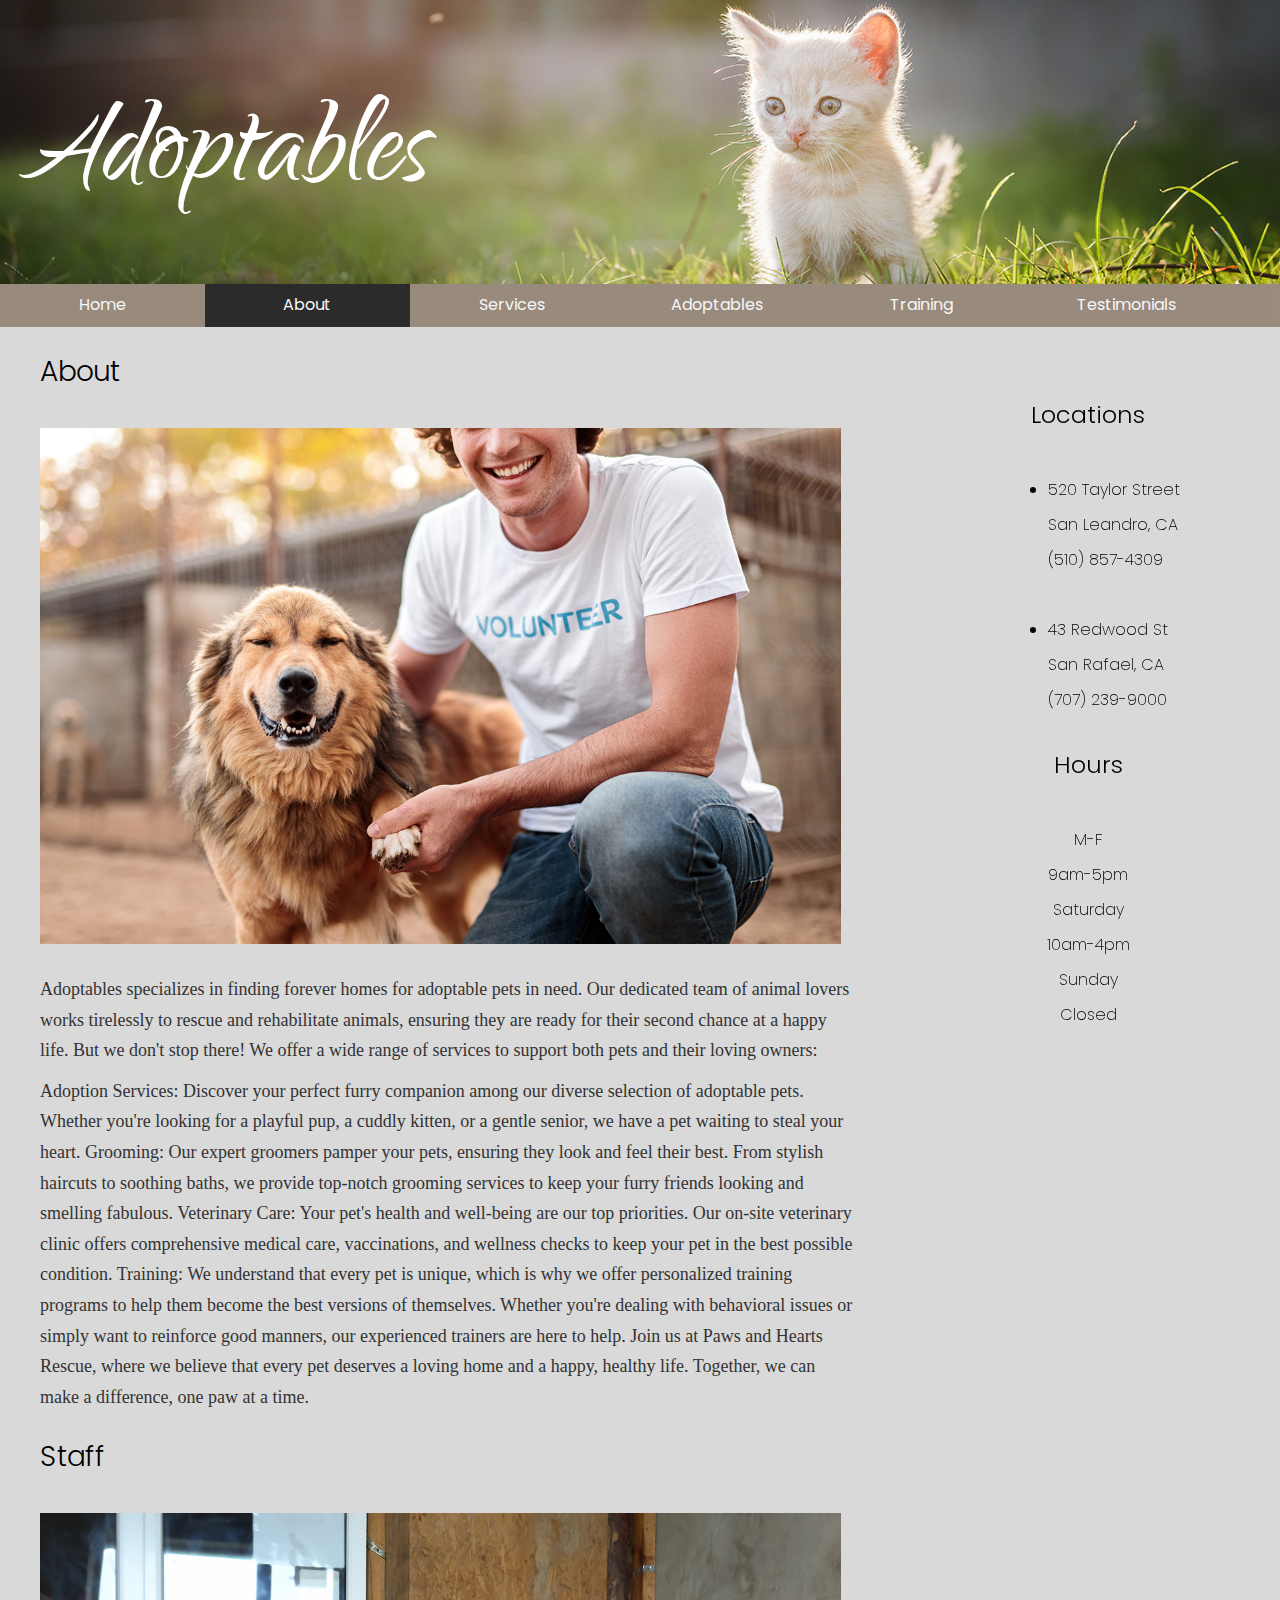
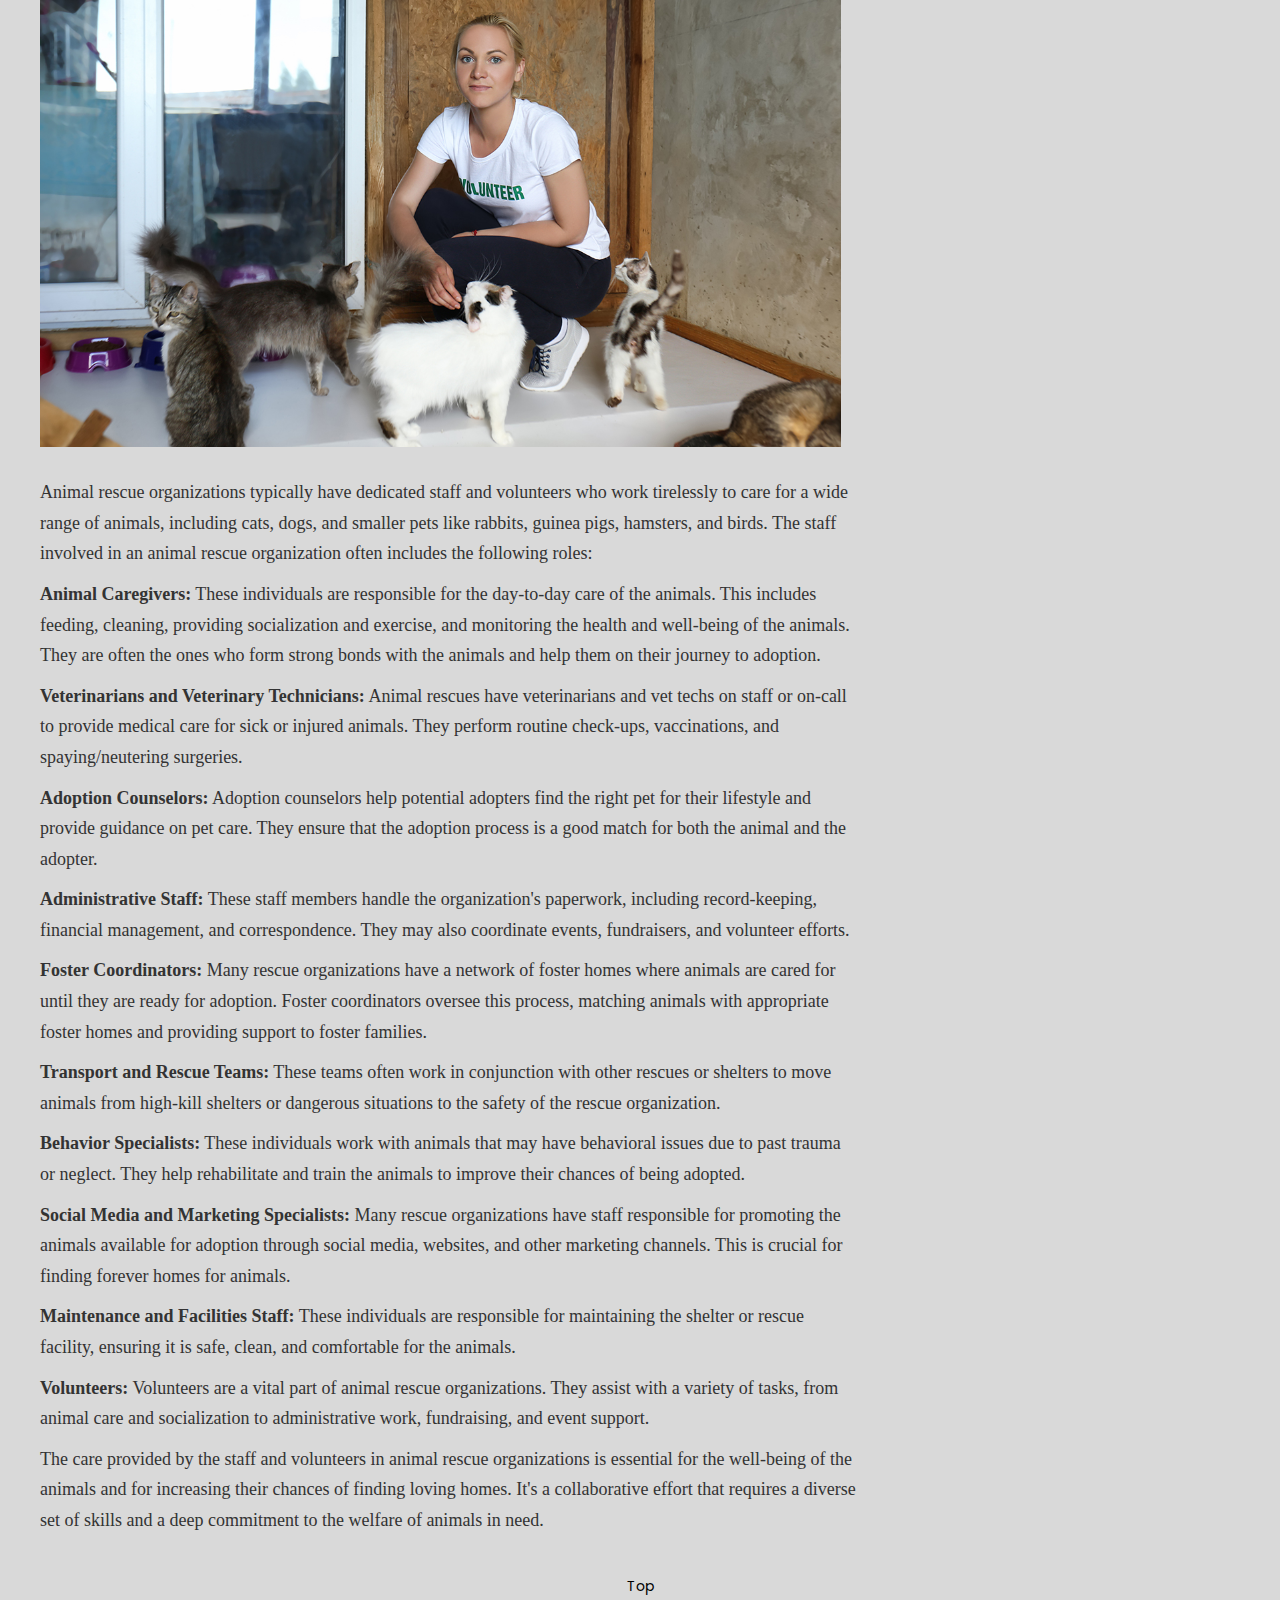
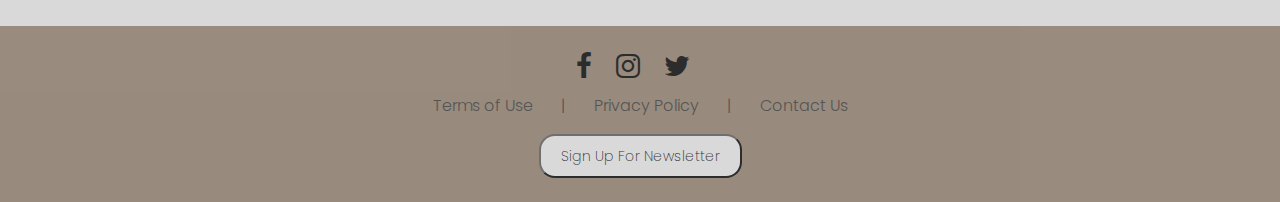
==== commit 73af7c87: "final updates 11/13" ====
--- a/page-2.html
+++ b/page-2.html
@@ -147,7 +147,9 @@
     
     <!-- TODO: add sidebar content here -->
     
-    <h2 style="color: #000; text-align: center; font-size: 24px; font-style: normal; font-weight: 275; line-height: 35px; /* 145.833% */">Locations</h2>
+    <h2 style="color: #000; text-align: center; font-size: 24px; 
+    font-style: normal; font-weight: 275; line-height: 35px; 
+    /* 145.833% */">Locations</h2>
     <ul>
     
         <li><span>520 Taylor Street <br/>
--- a/assets/stylesheets/styles.css
+++ b/assets/stylesheets/styles.css
@@ -26,6 +26,11 @@
 
 @font-face {
   font-family: "Font Family 5";
+  src: url("../fonts/Poppins/Poppins-Light.ttf") format("truetype");
+}
+
+@font-face {
+  font-family: "Font Family 6";
   src: url("../fonts/Poppins/Poppins-Light.ttf") format("truetype");
 }
 
@@ -207,7 +212,7 @@
   font-size: 2em;
   font-weight: normal;
   letter-spacing: normal;
-  font-family: "Font Family 3";
+  font-family: "Font Family 6";
   padding-bottom: 30px;
 }
 
@@ -252,7 +257,9 @@
     font-weight: lighter;
     letter-spacing: normal;
     font-family: "Font Family 3";
-  }
+    padding-bottom: 20px;
+  }
+
 
 /* END styling headings */
 
@@ -278,12 +285,15 @@
 
 li span {
   position: relative;
-  left: -20px;
+  left: 0px;
 }
 
 ul {
   font-family: "Font Family 3";
   font-size: 16px;
+  text-align: left;
+  padding-left: 37%;
+
 }
 
 strong {
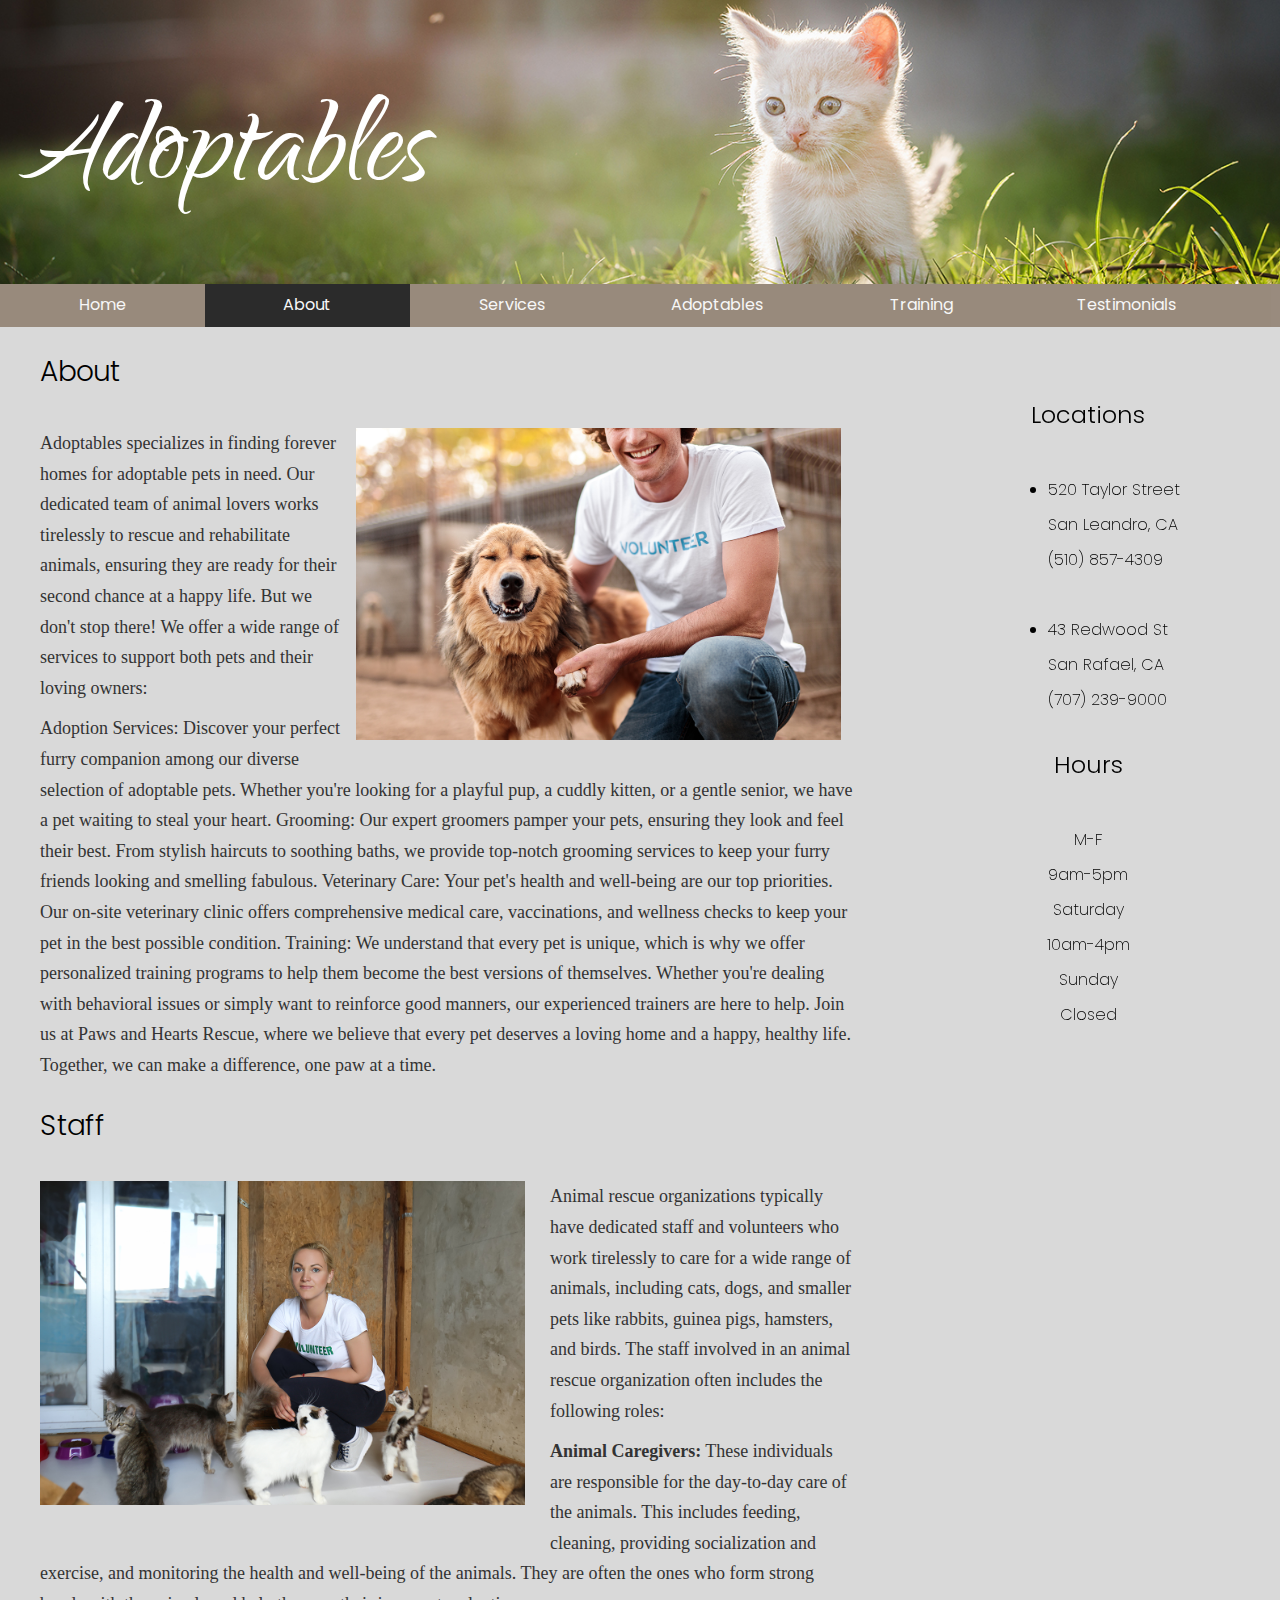
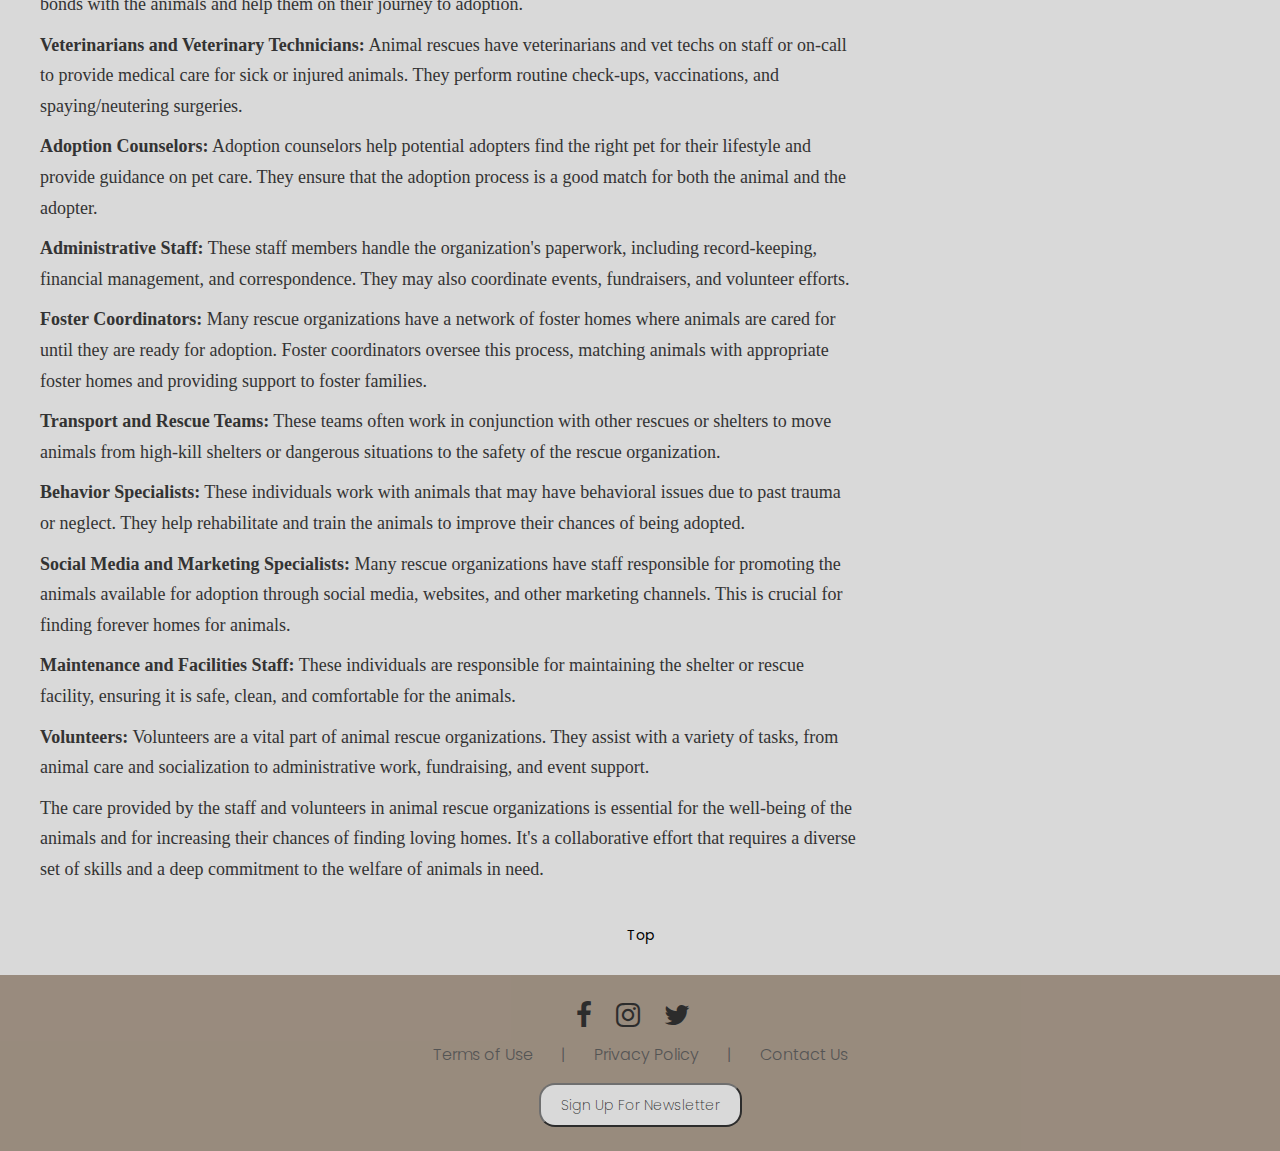
==== commit 14fd2bff: "final updates 11/13" ====
--- a/page-2.html
+++ b/page-2.html
@@ -109,7 +109,7 @@
     <div>
       <h2>About</h2>
       <p>
-        <img class="size03 float-right padding-right" src="assets/images/AboutPic1.jpg"
+        <img class="size03 float-right padding-right" width="500px" src="assets/images/AboutPic1.jpg"
           alt="Intro to Adoptables" style="margin-left: 10px; margin-bottom: 10px; max-width: 100%;"/>
         
 Adoptables specializes in finding forever homes for adoptable pets in need. Our dedicated team of animal lovers works tirelessly to rescue and rehabilitate animals, ensuring they are ready for their second chance at a happy life.
@@ -124,7 +124,7 @@
         
       <h2 id="Our Staff">Staff</h2>
       <p>
-        <img class="size03 float-left padding-right" src="assets/images/AboutPic2.jpeg"
+        <img class="size03 float-left padding-right" width="500px" src="assets/images/AboutPic2.jpeg"
           alt="Staff" style="margin-right: 10px; margin-bottom: 10px; max-width: 100%;">
         Animal rescue organizations typically have dedicated staff and volunteers who work tirelessly to care for a wide range of animals, including cats, dogs, and smaller pets like rabbits, guinea pigs, hamsters, and birds. The staff involved in an animal rescue organization often includes the following roles:
       </p>
--- a/assets/stylesheets/styles.css
+++ b/assets/stylesheets/styles.css
@@ -293,7 +293,6 @@
   font-size: 16px;
   text-align: left;
   padding-left: 37%;
-
 }
 
 strong {
